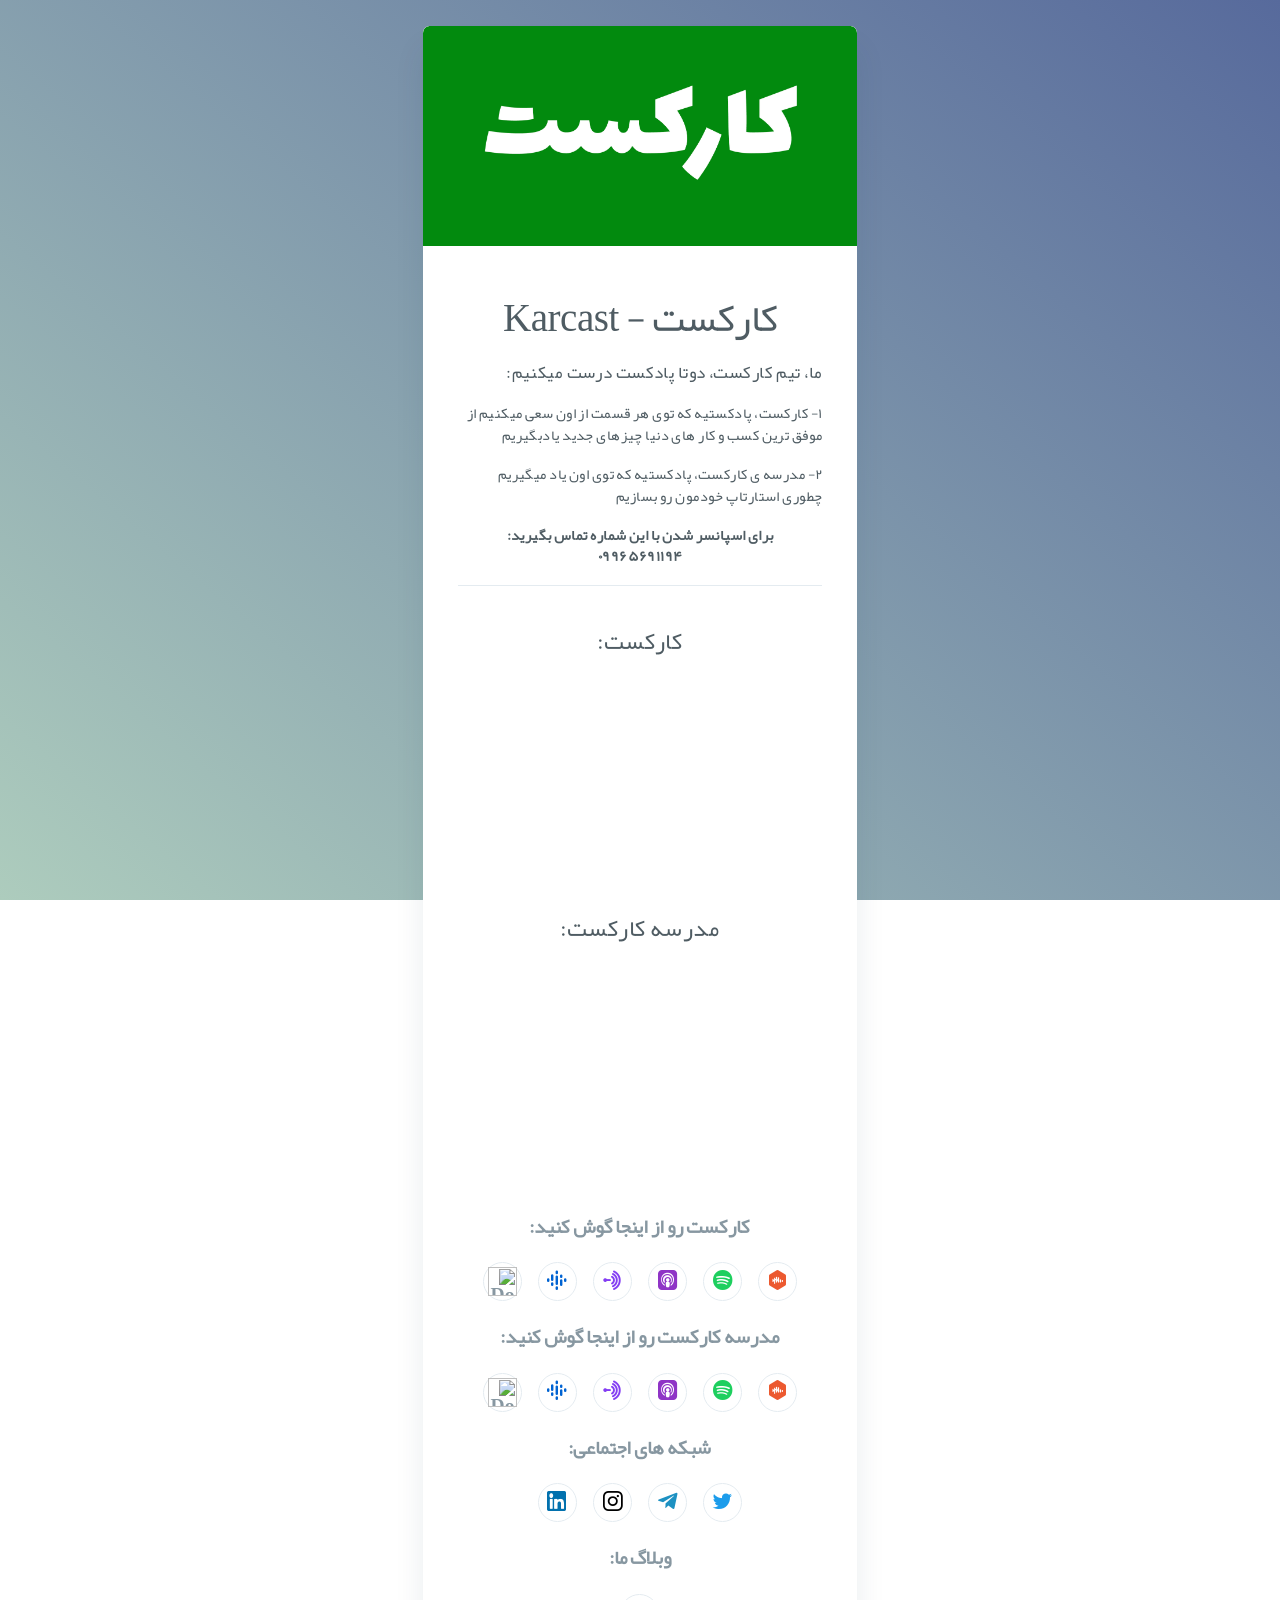
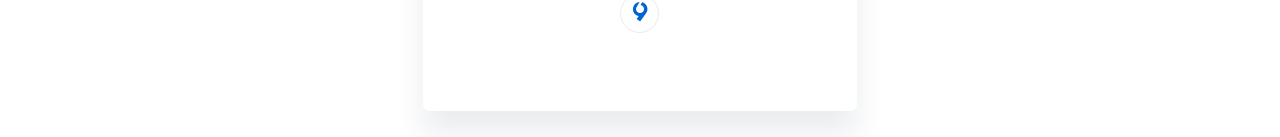
==== index.html @ 51f244cd "first commit" ====
<html lang="en">

<head>
    <title>Karcast - کارکست</title>
	<meta property="og:site_name" content="Karcast - کارکست"/>
	<meta property="og:title" content="Karcast - کارکست"/>
	<meta property="og:image" content="http://karcast.ir/Logo-512x512.jpg">
	<meta property="og:url" content="https://Karcast.ir/">
	<meta property="og:description" content="کارکست، پادکستیه که توی هرقسمت از اون یک موضوع یا ابزار در حوزه ی نوآوری و کارآفرینی رو به نقل از منابع معتبر علمی بررسی میکنیم"/>
<link rel="apple-touch-icon" sizes="180x180" href="/apple-touch-icon.png">
<link rel="icon" type="image/png" sizes="32x32" href="/favicon-32x32.png">
<link rel="icon" type="image/png" sizes="16x16" href="/favicon-16x16.png">
<link rel="manifest" href="/site.webmanifest">
<link rel="mask-icon" href="/safari-pinned-tab.svg" color="#5bbad5">
<meta name="msapplication-TileColor" content="#da532c">
<meta name="theme-color" content="#ffffff">
	<meta charset="utf-8">
    <meta name="viewport" content="width=device-width,initial-scale=1,user-scalable=no">
	<link href="./css/all.css" rel="stylesheet" type="text/css">
    <link href="./css/Glyphter.css" rel="stylesheet" type="text/css">
    <style>
        @font-face {
            font-family: yekan;
            src: url('./webfonts/yekan-regular.eot');
            src: url('./webfonts/yekan-regular.eot?#iefix') format('yekan-regular-opentype'),
                url('./webfonts/yekan-regular.woff') format('woff'),
                url('./webfonts/yekan-regular.ttf') format('truetype');
            font-weight: normal;
            font-style: normal;
        }
        html,
        body,
        div,
        span,
        applet,
        object,
        iframe,
        h1,
        h2,
        h3,
        h4,
        h5,
        h6,
        p,
        blockquote,
        pre,
        a,
        abbr,
        acronym,
        address,
        big,
        cite,
        code,
        del,
        dfn,
        em,
        img,
        ins,
        kbd,
        q,
        s,
        samp,
        small,
        strike,
        strong,
        sub,
        sup,
        tt,
        var,
        b,
        u,
        i,
        center,
        dl,
        dt,
        dd,
        ol,
        ul,
        li,
        fieldset,
        form,
        label,
        legend,
        table,
        caption,
        tbody,
        tfoot,
        thead,
        tr,
        th,
        td,
        article,
        aside,
        canvas,
        details,
        embed,
        figure,
        figcaption,
        footer,
        header,
        hgroup,
        menu,
        nav,
        output,
        ruby,
        section,
        summary,
        time,
        mark,
        audio,
        video {
            margin: 0;
            padding: 0;
            border: 0;
            font-size: 100%;
            font: inherit;
            vertical-align: baseline;
        }
        
        article,
        aside,
        details,
        figcaption,
        figure,
        footer,
        header,
        hgroup,
        menu,
        nav,
        section {
            display: block;
        }
        
        body {
            line-height: 1;
        }
        
        ol,
        ul {
            list-style: none;
        }
        
        blockquote,
        q {
            quotes: none;
        }
        
        blockquote:before,
        blockquote:after,
        q:before,
        q:after {
            content: '';
            content: none;
        }
        
        table {
            border-collapse: collapse;
            border-spacing: 0;
        }
        
        body {
            -webkit-text-size-adjust: none
        }
        
        mark {
            background-color: transparent;
            color: inherit
        }
        
        input::-moz-focus-inner {
            border: 0;
            padding: 0
        }
        
        input[type="text"],
        input[type="email"],
        select,
        textarea {
            -moz-appearance: none;
            -webkit-appearance: none;
            -ms-appearance: none;
            appearance: none
        }
        
        *,
        *:before,
        *:after {
            box-sizing: border-box;
        }
        
        body {
            min-width: 320px;
            min-height: 100vh;
            line-height: 1.0;
            word-wrap: break-word;
            overflow-x: hidden;
        }
        
        u {
            text-decoration: underline;
        }
        
        strong {
            color: inherit;
            font-weight: bolder;
        }
        
        em {
            font-style: italic;
        }
        
        code {
            font-family: 'Lucida Console', 'Courier New', monospace;
            font-weight: normal;
            text-indent: 0;
            letter-spacing: 0;
            font-size: 0.9em;
            margin: 0 0.25em;
            padding: 0.25em 0.5em;
            background-color: rgba(144, 144, 144, 0.25);
            border-radius: 0.25em;
        }
        
        mark {
            background-color: rgba(144, 144, 144, 0.25);
        }
        
        a {
            -moz-transition: color 0.25s ease, background-color 0.25s ease, border-color 0.25s ease;
            -webkit-transition: color 0.25s ease, background-color 0.25s ease, border-color 0.25s ease;
            -ms-transition: color 0.25s ease, background-color 0.25s ease, border-color 0.25s ease;
            transition: color 0.25s ease, background-color 0.25s ease, border-color 0.25s ease;
            color: inherit;
            text-decoration: underline;
        }
        
        s {
            text-decoration: line-through;
        }
        
        body:before {
            content: '';
            display: block;
            background-attachment: scroll;
            position: fixed;
            top: 0;
            left: 0;
            width: 100vw;
            height: 100vh;
            z-index: 0;
            -moz-pointer-events: none;
            -webkit-pointer-events: none;
            -ms-pointer-events: none;
            pointer-events: none;
            -moz-transform: scale(1);
            -webkit-transform: scale(1);
            -ms-transform: scale(1);
            transform: scale(1);
            background-image: linear-gradient(40deg, #ADCCBD 0%, #576A9C 100%);
            background-position: 0% 0%;
            background-repeat: repeat;
            background-size: auto;
        }
        
        body:after {
            display: block;
            content: '';
            position: fixed;
            top: 0;
            left: 0;
            width: 100%;
            height: 100%;
            background-color: #313547;
            z-index: 1;
            opacity: 0;
            visibility: hidden;
            -moz-transition: opacity 1.25s ease-in-out 0s, visibility 1.25s 0s;
            -webkit-transition: opacity 1.25s ease-in-out 0s, visibility 1.25s 0s;
            -ms-transition: opacity 1.25s ease-in-out 0s, visibility 1.25s 0s;
            transition: opacity 1.25s ease-in-out 0s, visibility 1.25s 0s;
            -moz-transform: scale(1);
            -webkit-transform: scale(1);
            -ms-transform: scale(1);
            transform: scale(1);
        }
        
        body.is-loading:after {
            opacity: 1;
            visibility: visible;
        }
        
        html {
            font-size: 18pt;
        }
        
        #wrapper {
            -webkit-overflow-scrolling: touch;
            display: flex;
            -moz-flex-direction: column;
            -webkit-flex-direction: column;
            -ms-flex-direction: column;
            flex-direction: column;
            -moz-align-items: center;
            -webkit-align-items: center;
            -ms-align-items: center;
            align-items: center;
            -moz-justify-content: center;
            -webkit-justify-content: center;
            -ms-justify-content: center;
            justify-content: center;
            min-height: 100vh;
            position: relative;
            z-index: 2;
            overflow: hidden;
            padding: 1.5rem 1.5rem 1.5rem 1.5rem;
        }
        
        #main {
            display: flex;
            position: relative;
            max-width: 100%;
            z-index: 1;
            -moz-align-items: center;
            -webkit-align-items: center;
            -ms-align-items: center;
            align-items: center;
            -moz-justify-content: center;
            -webkit-justify-content: center;
            -ms-justify-content: center;
            justify-content: center;
            -moz-flex-grow: 0;
            -webkit-flex-grow: 0;
            -ms-flex-grow: 0;
            flex-grow: 0;
            -moz-flex-shrink: 0;
            -webkit-flex-shrink: 0;
            -ms-flex-shrink: 0;
            flex-shrink: 0;
            text-align: center;
            background-color: #FFFFFF;
            box-shadow: 0rem 1.375rem 1.75rem 0rem rgba(27, 54, 74, 0.09);
            border-radius: 0.375rem 0.375rem 0.375rem 0.375rem;
            -moz-transition: opacity 1s ease 0s, -moz-transform 1s ease 0s;
            -webkit-transition: opacity 1s ease 0s, -webkit-transform 1s ease 0s;
            -ms-transition: opacity 1s ease 0s, -ms-transform 1s ease 0s;
            transition: opacity 1s ease 0s, transform 1s ease 0s;
        }
        
        #main > .inner {
            position: relative;
            z-index: 1;
            border-radius: inherit;
            padding: 3rem 2rem;
            max-width: 100%;
            width: 25rem;
        }
        
        #main > .inner > * {
            margin-top: 1rem;
            margin-bottom: 1rem;
        }
        
        #main > .inner >:first-child {
            margin-top: 0 !important;
        }
        
        #main > .inner >:last-child {
            margin-bottom: 0 !important;
        }
        
        #main > .inner > .full {
            margin-left: calc(-2rem);
            width: calc(100% + 4rem + 0.4725px);
            max-width: calc(100% + 4rem + 0.4725px);
        }
        
        #main > .inner > .full:first-child {
            margin-top: -3rem !important;
            border-top-left-radius: inherit;
            border-top-right-radius: inherit;
        }
        
        #main > .inner > .full:last-child {
            margin-bottom: -3rem !important;
            border-bottom-left-radius: inherit;
            border-bottom-right-radius: inherit;
        }
        
        #main > .inner > .full.screen {
            width: 100vw;
            max-width: 100vw;
            position: relative;
            border-radius: 0 !important;
            left: 50%;
            right: auto;
            margin-left: -50vw;
        }
        
        body.is-loading #main {
            opacity: 0;
            -moz-transform: translateY(1.5rem);
            -webkit-transform: translateY(1.5rem);
            -ms-transform: translateY(1.5rem);
            transform: translateY(1.5rem);
        }
        
        body.is-instant #main,
        body.is-instant #main > .inner > *,
        body.is-instant #main > .inner > section > * {
            -moz-transition: none !important;
            -webkit-transition: none !important;
            -ms-transition: none !important;
            transition: none !important;
        }
        
        body.is-instant:after {
            display: none !important;
            -moz-transition: none !important;
            -webkit-transition: none !important;
            -ms-transition: none !important;
            transition: none !important;
        }
        
        .image {
            position: relative;
            overflow: hidden;
            max-width: 100%;
            display: block;
        }
        
        .image a,
        .image span {
            position: relative;
            max-width: 100%;
            display: inline-block;
            vertical-align: top;
        }
        
        .image a img,
        .image span img {
            display: block;
        }
        
        .image img {
            width: 100%;
            max-width: 100%;
            display: inline-block;
            vertical-align: top;
        }
        
        .image.full img {
            display: block;
        }
        
        .image.full:first-child img {
            border-top-left-radius: inherit;
            border-top-right-radius: inherit;
        }
        
        .image.full:last-child img {
            border-bottom-left-radius: inherit;
            border-bottom-right-radius: inherit;
        }
        
        .image.full a,
        .image.full span {
            display: block;
        }
        
        #image01 {
            margin-top: 2.75rem !important;
            margin-bottom: 2.75rem !important;
        }
        
        #image01 img {
            width: 100vw;
        }
        
        h1 br + br,
        h2 br + br,
        h3 br + br,
        p br + br {
            display: block;
            content: ' ';
        }
        
        h1 .li,
        h2 .li,
        h3 .li,
        p .li {
            display: list-item;
            padding-left: 0.5em;
            margin: 0.75em 0 0 1em;
        }
        
        #text01 br + br {
            margin-top: 0.75rem;
        }
        
        #text01 {
            color: #4F5C63;
            font-family: 'Source Sans Pro', sans-serif;
            letter-spacing: -0.025rem;
            width: 100%;
            font-size: 2.25em;
            line-height: 1.25;
            font-weight: 300;
        }
        
        #text02 br + br {
            margin-top: 0.9rem;
        }
        
        #text02 {
            color: #8797A1;
            font-family: 'Source Sans Pro', sans-serif;
            letter-spacing: 0.025rem;
            width: calc(100% + 0.025rem);
            font-size: 1em;
            line-height: 1.5;
            font-weight: 300;
        }
        
        hr {
            width: 100%;
            position: relative;
            padding: 0;
            border: 0;
        }
        
        hr:before {
            content: '';
            display: inline-block;
            vertical-align: middle;
        }
        
        #divider01 {
            height: 1.25rem;
            line-height: 1.25rem;
        }
        
        #divider01:before {
            width: 100%;
            border-top: solid 1px #E4EBF0;
            height: 1px;
        }
        
        .icons {
            cursor: default;
            padding: 0;
            letter-spacing: 0;
        }
        
        .icons li {
            display: inline-block;
            vertical-align: middle;
            position: relative;
            z-index: 1;
        }
        
        .icons li a {
            text-decoration: none;
            display: flex;
            -moz-align-items: center;
            -webkit-align-items: center;
            -ms-align-items: center;
            align-items: center;
            -moz-justify-content: center;
            -webkit-justify-content: center;
            -ms-justify-content: center;
            justify-content: center;
        }
        
        .icons li a i {
            display: block;
            position: relative;
            -moz-transition: color 0.25s ease;
            -webkit-transition: color 0.25s ease;
            -ms-transition: color 0.25s ease;
            transition: color 0.25s ease;
        }
        
        .icons li a + i {
            display: block;
            position: absolute;
            top: 0;
            left: 0;
            width: 100%;
            height: 100%;
            z-index: -1;
            -moz-pointer-events: none;
            -webkit-pointer-events: none;
            -ms-pointer-events: none;
            pointer-events: none;
            -moz-transition: color 0.25s ease, color 0.25s ease;
            -webkit-transition: color 0.25s ease, color 0.25s ease;
            -ms-transition: color 0.25s ease, color 0.25s ease;
            transition: color 0.25s ease, color 0.25s ease;
        }
        
        .icons li a .label {
            display: none;
        }
        
        #icons01 {
            font-size: 1.125em;
            width: calc(100% + 0.75rem);
            margin-left: -0.375rem;
        }
        
        #icons01 li {
            margin: 0.375rem;
        }
        
        #icons01 li a {
            border-radius: 100%;
            width: 2em;
            height: 2em;
        }
        
        #icons01 li a i {
            width: 60%;
            height: 60%;
        }
        
        #icons01 a i {
            color: #8797A1;
        }
        
        #icons01 a {
            border: solid 1px #E4EBF0;
        }
        
        #icons01 a:hover {
            border-color: #8ED5ED !important;
        }
        
        #icons01 a:hover i {
            color: #8ED5ED !important;
        }
        
        @media (max-width: 1680px) {
            html {
                font-size: 13pt;
            }
        }
        
        @media (max-width: 1280px) {
            html {
                font-size: 13pt;
            }
        }
        
        @media (max-width: 980px) {
            html {
                font-size: 11pt;
            }
        }
        
        @media (max-width: 736px) {
            html {
                font-size: 11pt;
            }
            #wrapper {
                padding: 2.375rem 2.375rem 2.375rem 2.375rem;
            }
            #main > .inner {
                padding: 3rem 2rem;
            }
            #main > .inner > * {
                margin-top: 1rem;
                margin-bottom: 1rem;
            }
            #main > .inner > .full {
                margin-left: calc(-2rem);
                width: calc(100% + 4rem + 0.4725px);
                max-width: calc(100% + 4rem + 0.4725px);
            }
            #main > .inner > .full:first-child {
                margin-top: -3rem !important;
            }
            #main > .inner > .full:last-child {
                margin-bottom: -3rem !important;
            }
            #main > .inner > .full.screen {
                margin-left: -50vw;
            }
            #image01 {
                margin-top: 2rem !important;
                margin-bottom: 2rem !important;
            }
            #text01 {
                letter-spacing: -0.021875rem;
                width: 100%;
                font-size: 2.25em;
                line-height: 1.25;
            }
            #text02 {
                letter-spacing: 0.021875rem;
                width: calc(100% + 0.021875rem);
                font-size: 1em;
                line-height: 1.5;
            }
            #divider01 {
                height: 1.25rem;
                line-height: 1.25rem;
            }
        }
        
        @media (max-width: 480px) {
            #wrapper {
                padding: 1.375rem 1.375rem 1.375rem 1.375rem;
            }
            #main > .inner > * {
                margin-top: 0.875rem;
                margin-bottom: 0.875rem;
            }
        }
        
        @media (max-width: 360px) {
            #wrapper {
                padding: 0.875rem 0.875rem 0.875rem 0.875rem;
            }
            #main > .inner {
                padding: 2.25rem 1.5rem;
            }
            #main > .inner > * {
                margin-top: 0.75rem;
                margin-bottom: 0.75rem;
            }
            #main > .inner > .full {
                margin-left: calc(-1.5rem);
                width: calc(100% + 3rem + 0.4725px);
                max-width: calc(100% + 3rem + 0.4725px);
            }
            #main > .inner > .full:first-child {
                margin-top: -2.25rem !important;
            }
            #main > .inner > .full:last-child {
                margin-bottom: -2.25rem !important;
            }
            #main > .inner > .full.screen {
                margin-left: -50vw;
            }
            #text01 {
                font-size: 2em;
            }
            #text02 {
                font-size: 1em;
            }
            #icons01 {
                width: calc(100% + 0.5625rem);
                margin-left: -0.28125rem;
            }
            #icons01 li {
                margin: 0.28125rem;
            }
        }
    </style>
    <noscript>
        <style>
            body {
                overflow: auto !important;
            }
            
            body:after {
                display: none !important;
            }
            
            #main > .inner {
                opacity: 1.0 !important;
            }
            
            #main {
                opacity: 1.0 !important;
                -moz-transform: none !important;
                -webkit-transform: none !important;
                -ms-transform: none !important;
                transform: none !important;
                -moz-transition: none !important;
                -webkit-transition: none !important;
                -ms-transition: none !important;
                transition: none !important;
                -moz-filter: none !important;
                -webkit-filter: none !important;
                -ms-filter: none !important;
                filter: none !important;
            }
        </style>
    </noscript>
    <style></style>
    <!-- Global site tag (gtag.js) - Google Ads: 651431839 --> <script async src="https://www.googletagmanager.com/gtag/js?id=AW-651431839"></script> <script> window.dataLayer = window.dataLayer || []; function gtag(){dataLayer.push(arguments);} gtag('js', new Date()); gtag('config', 'AW-651431839'); </script>
    <!-- Event snippet for Website lead conversion page --> <script> gtag('event', 'conversion', {'send_to': 'AW-651431839/L7j2CIie48wBEJ-f0LYC'}); </script>
<!-- Global site tag (gtag.js) - Google Analytics -->
<script async src="https://www.googletagmanager.com/gtag/js?id=UA-163474528-1"></script>
<script>
  window.dataLayer = window.dataLayer || [];
  function gtag(){dataLayer.push(arguments);}
  gtag('js', new Date());

  gtag('config', 'UA-163474528-1');
</script>
<!-- Google Tag Manager -->
<script>(function(w,d,s,l,i){w[l]=w[l]||[];w[l].push({'gtm.start':
new Date().getTime(),event:'gtm.js'});var f=d.getElementsByTagName(s)[0],
j=d.createElement(s),dl=l!='dataLayer'?'&l='+l:'';j.async=true;j.src=
'https://www.googletagmanager.com/gtm.js?id='+i+dl;f.parentNode.insertBefore(j,f);
})(window,document,'script','dataLayer','GTM-MLNN5WJ');</script>
<!-- End Google Tag Manager -->
</head>

<body class="is-ready" data-gr-c-s-loaded="true">
    <div id="wrapper">
        <div id="main">
            <div class="inner">
                <div id="image01" class="image full"><img src="./image01.jpg" alt=""></div>
                <h1 id="text01" style="font-family: yekan;">Karcast - کارکست</h1>
                <p id="text02" style="font-family: yekan;color: #4F5C63;" dir="rtl" align="right"> ما، تیم کارکست، دوتا پادکست درست میکنیم:</p>
				<p id="text02" style="font-family: yekan;color: #4F5C63; font-size:smaller;" dir="rtl" align="right"> ۱- کارکست، پادکستیه که توی هر قسمت از اون سعی میکنیم از موفق ترین کسب و کار های دنیا چیزهای جدید یادبگیریم</p>
				<p id="text02" style="font-family: yekan;color: #4F5C63; font-size:smaller;	" dir="rtl" align="right"> ۲- مدرسه ی کارکست، پادکستیه که توی اون یاد میگیریم چطوری استارتاپ خودمون رو بسازیم</p>
                <p id="text02" style="font-family: yekan; color: #4F5C63; font-size: smaller; font-weight: bold; text-align: center;" dir="rtl">
                    برای اسپانسر شدن با این شماره تماس بگیرید: <br> ۰۹۹۶۵۶۹۱۱۹۴
                </p>
                <hr id="divider01">
                <ul id="icons01" class="icons" dir="rtl" style="font-family: yekan; color: #8797A1; font-weight: bold;">
				<h5 id="text02" style="font-family: yekan; color: #4F5C63; font-size:larger;">کارکست:</h5>	
				<br>
					<iframe src="https://castbox.fm/app/castbox/player/id2730422?v=8.22.11&autoplay=0&hide_list=1" frameborder="0" width="100%" height="232"></iframe>
				<br>
				<h5 id="text02" style="font-family: yekan; color: #4F5C63; font-size:larger;">مدرسه کارکست:</h5>
				<br>
					<iframe src="https://castbox.fm/app/castbox/player/id3740298?v=8.22.11&autoplay=0&hide_list=1" frameborder="0" width="100%" height="232"></iframe>
					<br>
					<br>
					کارکست رو از اینجا گوش کنید:
                    <br>
                    <br>
                    
                    <li>
                        <a class="n02" href="https://castbox.fm/channel/id2730422">
                            <i class="n02 icon-Castbox"  style="color: #ec592f;"></i>
                        </a>
                    </li>  
					<li>
                        <a class="n06" href="https://open.spotify.com/show/1snHHFFYLBB4Mxwrbt3fTH">
                            <i class="n06 icon-Spotify"  style="color: #1dcf5e;"></i>
                        </a>
                    </li>
                    <li>
                        <a class="n09" href="https://podcasts.apple.com/es/podcast/karcast-%DA%A9%D8%A7%D8%B1%DA%A9%D8%B3%D8%AA/id1505619449">
                            <i class="n09 icon-ApplePodcasts"  style="color: #8f34c6;"></i>
                        </a>
                    </li>                       
                    <li>
                        <a class="n07" href="https://anchor.fm/karcast">
                            <i class="n07 icon-Anchor"  style="color: #843ef3;"></i>
                        </a>
                    </li>  
                    <li>
                        <a class="n08" href="https://www.google.com/podcasts?feed=aHR0cHM6Ly9hbmNob3IuZm0vcy8xYWIwMzViNC9wb2RjYXN0L3Jzcw==">
                            <i class="n08 icon-GooglePodcasts"  style="color: #0063d2;"></i>
                        </a>
                    </li>
                    <li>
                        <a href="https://dotcast.app/podcast/karcast" style="padding: 4px;">
                            <img src="https://dotcast.org/static/img/badges/listen-on-mini/DotcastPlayer.png" style="width: 100%; height: 100%; object-fit: contain;" alt="Dotcast">
                        </a>
                    </li>
                    
					<br>
					<br>
					مدرسه کارکست رو از اینجا گوش کنید:
                    <br>
                    <br>
                    
                    <li>
                        <a class="n02" href="https://castbox.fm/channel/id3740298">
                            <i class="n02 icon-Castbox"  style="color: #ec592f;"></i>
                        </a>
                    </li>  
					<li>
                        <a class="n06" href="https://open.spotify.com/show/3eIkggJB9EOHSzkX4NSs0d">
                            <i class="n06 icon-Spotify"  style="color: #1dcf5e;"></i>
                        </a>
                    </li>
                    <li>
                        <a class="n09" href="https://podcasts.apple.com/podcast/id1550364755">
                            <i class="n09 icon-ApplePodcasts"  style="color: #8f34c6;"></i>
                        </a>
                    </li>    
                    <li>
                        <a class="n07" href="https://anchor.fm/karcast-school">
                            <i class="n07 icon-Anchor"  style="color: #843ef3;"></i>
                        </a>
                    </li>  
                    <li>
                        <a class="n08" href="https://podcasts.google.com/feed/aHR0cHM6Ly9hbmNob3IuZm0vcy80OGNhZDQwNC9wb2RjYXN0L3Jzcw">
                            <i class="n08 icon-GooglePodcasts"  style="color: #0063d2;"></i>
                        </a>
                    </li>
                    <li>
                        <a href="https://dotcast.app/podcast/karcast-school" style="padding: 4px;">
                            <img src="https://dotcast.org/static/img/badges/listen-on-mini/DotcastPlayer.png" style="width: 100%; height: 100%; object-fit: contain;" alt="Dotcast">
                        </a>
                    </li>
					<br>
					<br>
					شبکه های اجتماعی:
                    <br>
                    <br>
					<li>
                        <a class="n01" href="https://twitter.com/Karcast_podcast">
                            <i class="n01 icon-Twitter"  style="color: #1c9ceb;"></i>
                        </a>
                    </li>
					<li>
                        <a class="n03" href="https://t.me/Karcast_Podcast">
                            <i class="n03 icon-Telegram"  style="color: #1d91c2;"></i>
                        </a>
                    </li>
					<li>
                        <a class="n04" href="https://www.instagram.com/karcast_podcast/">
                            <i class="n04 icon-Instagram"  style="color: #000000;"></i>
                        </a>
                    </li>
                    <li>
                        <a class="n11" href="https://www.linkedin.com/company/karcast/">
                            <i class="n11 icon-Linkedin"  style="color: #0271ae;"></i>
                        </a>
                    </li>
					<br>
					<br>
					وبلاگ ما:
                    <br>
                    <br>
                    <li>
                        <a class="n12" href="https://virgool.io/@Karcast">
                            <i class="n12 icon-Virgool"  style="color: #0063d2;"></i>
                        </a>
                    </li>
                    <br>
					<br>
                </ul>
            </div>
        </div>
    </div>
<!-- Google Tag Manager (noscript) -->
<noscript><iframe src="https://www.googletagmanager.com/ns.html?id=GTM-MLNN5WJ"
height="0" width="0" style="display:none;visibility:hidden"></iframe></noscript>
<!-- End Google Tag Manager (noscript) -->
</body>

</html>
---- css/Glyphter.css ----
/* Generated by Glyphter (http://www.glyphter.com) on  Mon Jun 08 2020*/
@font-face {
    font-family: 'Glyphter';
    src: url('../webfonts/Glyphter.eot');
    src: url('../webfonts/Glyphter.eot?#iefix') format('embedded-opentype'),
         url('../webfonts/Glyphter.woff') format('woff'),
         url('../webfonts/Glyphter.ttf') format('truetype'),
         url('../webfonts/Glyphter.svg#Glyphter') format('svg');
    font-weight: normal;
    font-style: normal;
}
[class*='icon-']:before{
	display: inline-block;
   font-family: 'Glyphter';
   font-style: normal;
   font-weight: normal;
   line-height: 1;
   -webkit-font-smoothing: antialiased;
   -moz-osx-font-smoothing: grayscale
}
.icon-Castbox:before{content:'\0041';}
.icon-Spotify:before{content:'\0042';}
.icon-Anchor:before{content:'\0043';}
.icon-ApplePodcasts:before{content:'\0044';}
.icon-Overcast:before{content:'\0045';}
.icon-GooglePodcasts:before{content:'\0046';}
.icon-Instagram:before{content:'\0047';}
.icon-Telegram:before{content:'\0048';}
.icon-Twitter:before{content:'\0049';}
.icon-Soundcloud:before{content:'\004a';}
.icon-Virgool:before{content:'\004b';}
.icon-Linkedin:before{content:'\004d';}
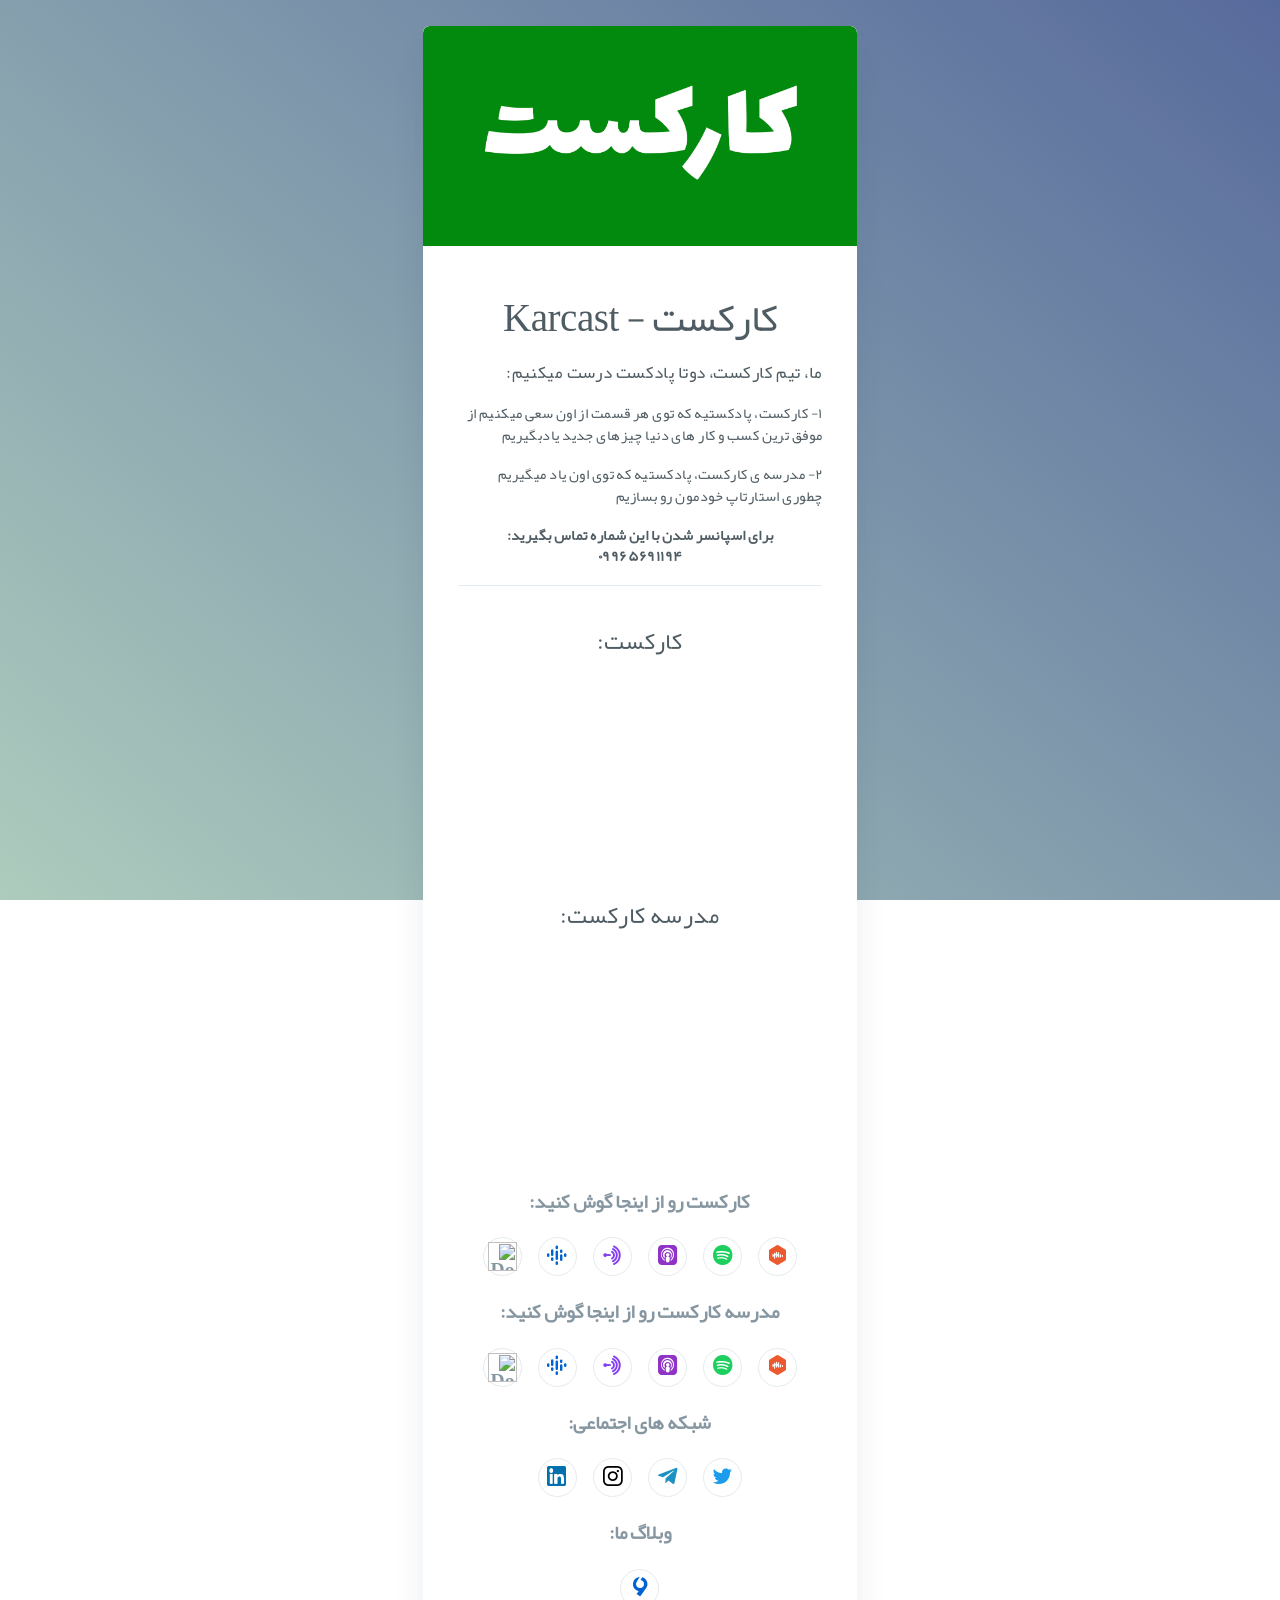
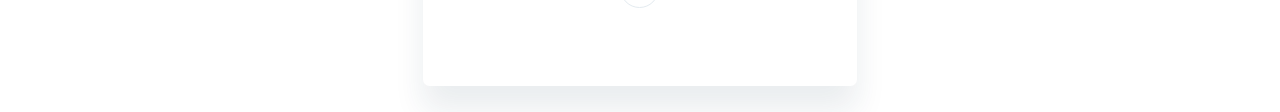
==== commit 0b900c7b: "updating the embed to dotcast" ====
--- a/index.html
+++ b/index.html
@@ -825,11 +825,29 @@
                 <ul id="icons01" class="icons" dir="rtl" style="font-family: yekan; color: #8797A1; font-weight: bold;">
 				<h5 id="text02" style="font-family: yekan; color: #4F5C63; font-size:larger;">کارکست:</h5>	
 				<br>
-					<iframe src="https://castbox.fm/app/castbox/player/id2730422?v=8.22.11&autoplay=0&hide_list=1" frameborder="0" width="100%" height="232"></iframe>
+                <div style="border-radius: 8px; overflow: hidden;">
+                    <iframe
+                      src="https://embed.dotcast.app/karcast?lang=fa&theme=light"
+                      width="100%"
+                      height="200"
+                      frameborder="0"
+                      scrolling="no"
+                      allow="autoplay"
+                    ></iframe>
+                  </div>
 				<br>
 				<h5 id="text02" style="font-family: yekan; color: #4F5C63; font-size:larger;">مدرسه کارکست:</h5>
 				<br>
-					<iframe src="https://castbox.fm/app/castbox/player/id3740298?v=8.22.11&autoplay=0&hide_list=1" frameborder="0" width="100%" height="232"></iframe>
+                <div style="border-radius: 8px; overflow: hidden;">
+                    <iframe
+                      src="https://embed.dotcast.app/karcast-school?lang=fa&theme=dark"
+                      width="100%"
+                      height="200"
+                      frameborder="0"
+                      scrolling="no"
+                      allow="autoplay"
+                    ></iframe>
+                  </div>
 					<br>
 					<br>
 					کارکست رو از اینجا گوش کنید:
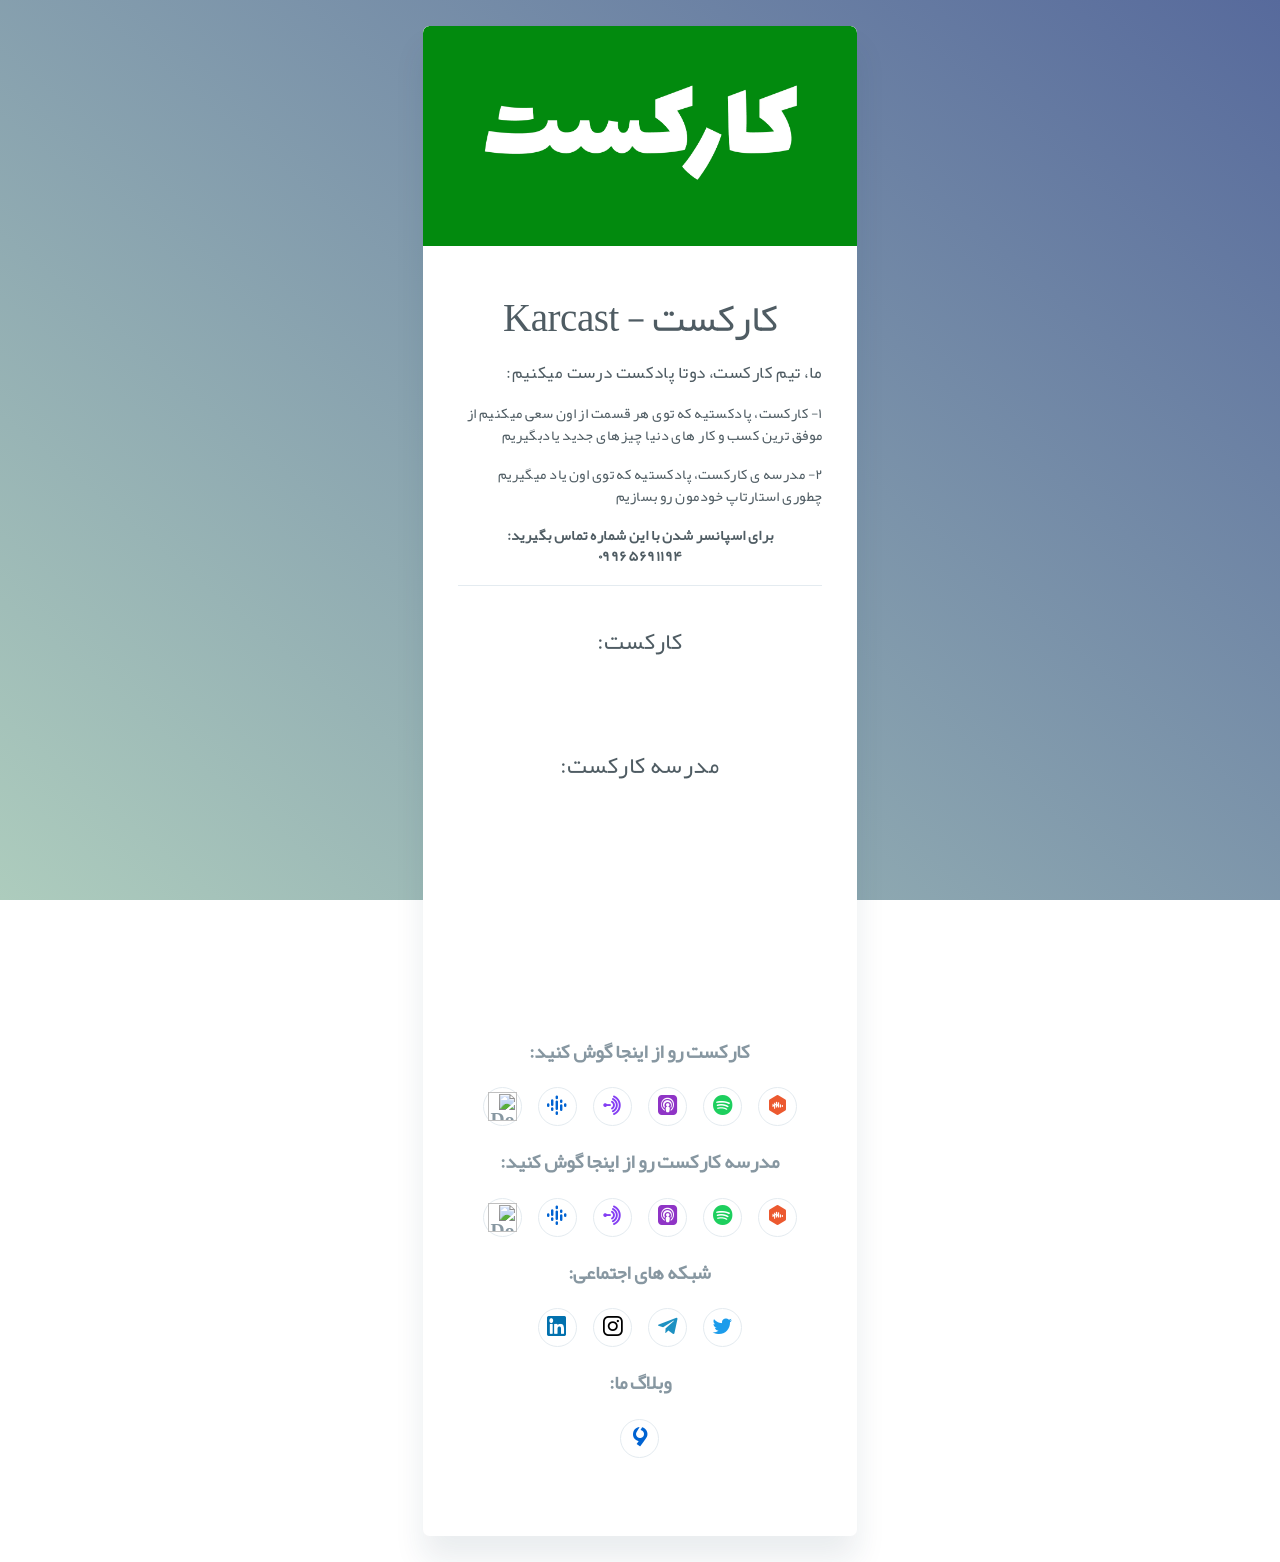
==== commit 3c4bfe0c: "fix" ====
--- a/index.html
+++ b/index.html
@@ -827,9 +827,9 @@
 				<br>
                 <div style="border-radius: 8px; overflow: hidden;">
                     <iframe
-                      src="https://embed.dotcast.app/karcast?lang=fa&theme=light"
+                      src="https://embed.dotcast.app/karcast?theme=dark"
                       width="100%"
-                      height="200"
+                      height="50"
                       frameborder="0"
                       scrolling="no"
                       allow="autoplay"
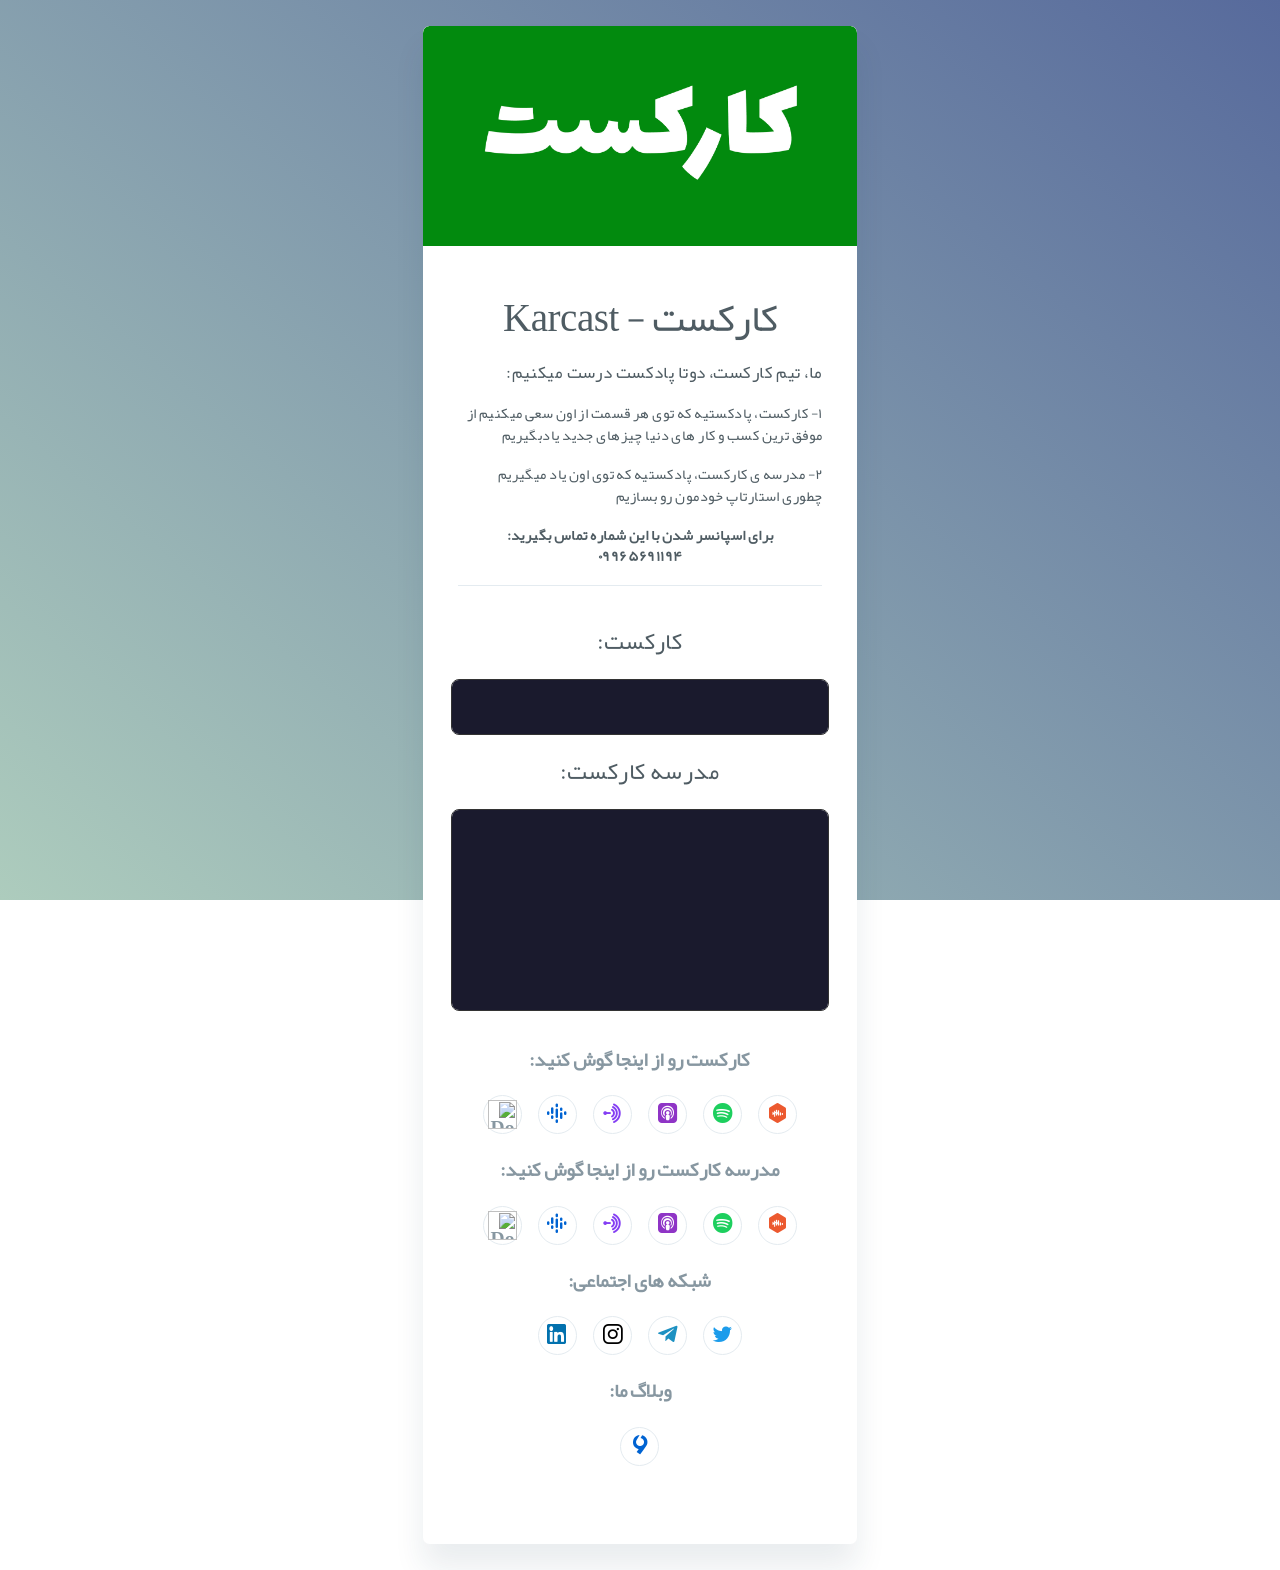
==== commit 895b1afd: "new embed" ====
--- a/index.html
+++ b/index.html
@@ -825,27 +825,29 @@
                 <ul id="icons01" class="icons" dir="rtl" style="font-family: yekan; color: #8797A1; font-weight: bold;">
 				<h5 id="text02" style="font-family: yekan; color: #4F5C63; font-size:larger;">کارکست:</h5>	
 				<br>
-                <div style="border-radius: 8px; overflow: hidden;">
+                <div style="border-radius: 8px; overflow: hidden; border: 1px solid #333;">
                     <iframe
-                      src="https://embed.dotcast.app/karcast?theme=dark"
+                      src="https://embed.dotcast.app/karcast?lang=fa&theme=dark"
                       width="100%"
-                      height="50"
+                      height="54"
                       frameborder="0"
                       scrolling="no"
                       allow="autoplay"
+                      style="background: #1a1a2d;"
                     ></iframe>
                   </div>
 				<br>
 				<h5 id="text02" style="font-family: yekan; color: #4F5C63; font-size:larger;">مدرسه کارکست:</h5>
 				<br>
-                <div style="border-radius: 8px; overflow: hidden;">
+                <div style="border-radius: 8px; overflow: hidden; border: 1px solid #333;">
                     <iframe
-                      src="https://embed.dotcast.app/karcast-school?lang=fa&theme=dark"
+                      src="https://embed.dotcast.app/karcastschool?lang=fa&theme=dark"
                       width="100%"
                       height="200"
                       frameborder="0"
                       scrolling="no"
                       allow="autoplay"
+                      style="background: #1a1a2d;"
                     ></iframe>
                   </div>
 					<br>
